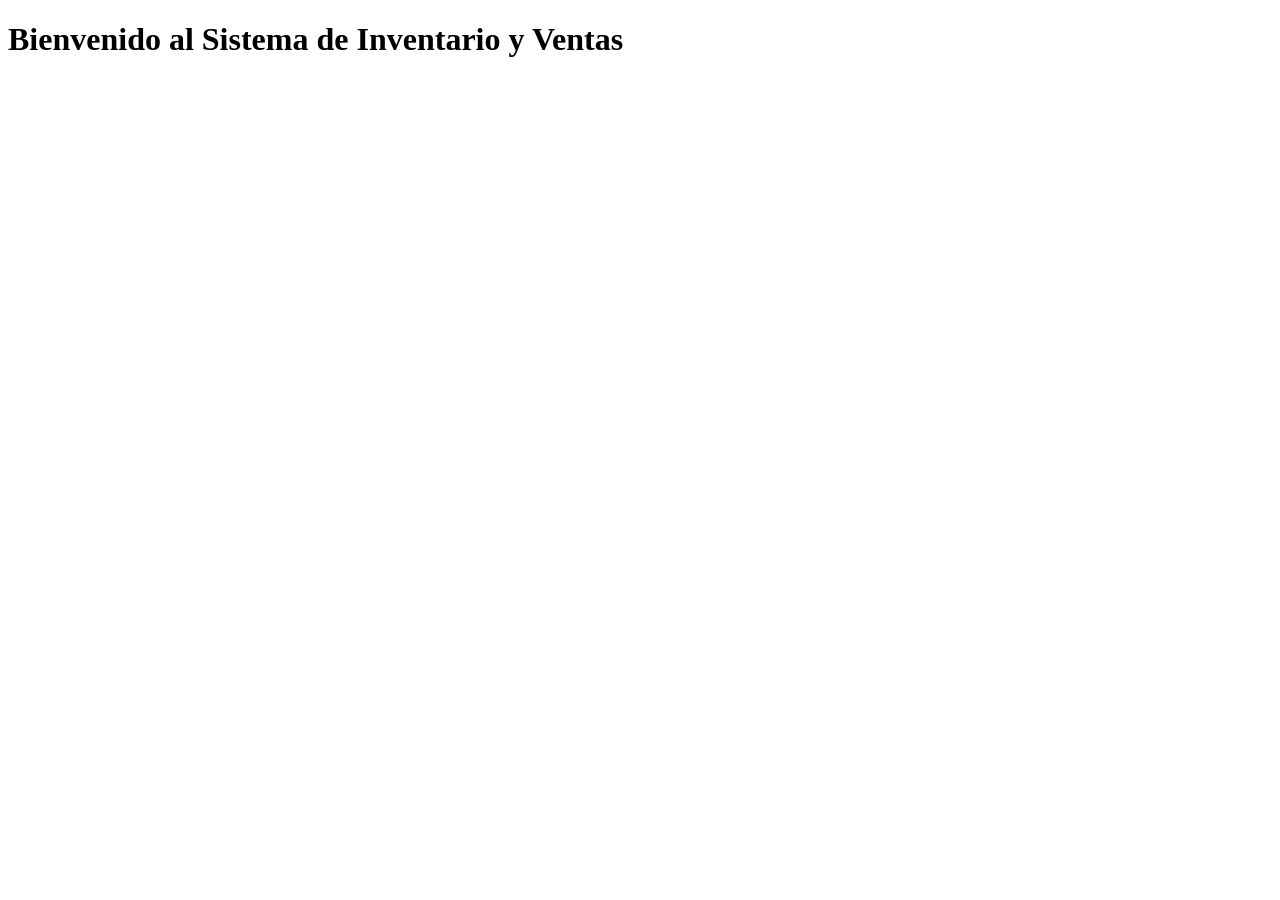
==== Index.html @ d79b55d0 "Primer commit: Estructura base del sistema de inventario" ====
<!DOCTYPE html>
<html lang="es">
<head>
    <meta charset="UTF-8">
    <title>Sistema de Inventario Ventas- Alexandra Carballo</title>
</head>
<body>
    <h1>Bienvenido al Sistema de Inventario y Ventas</h1>
</body>
</html>
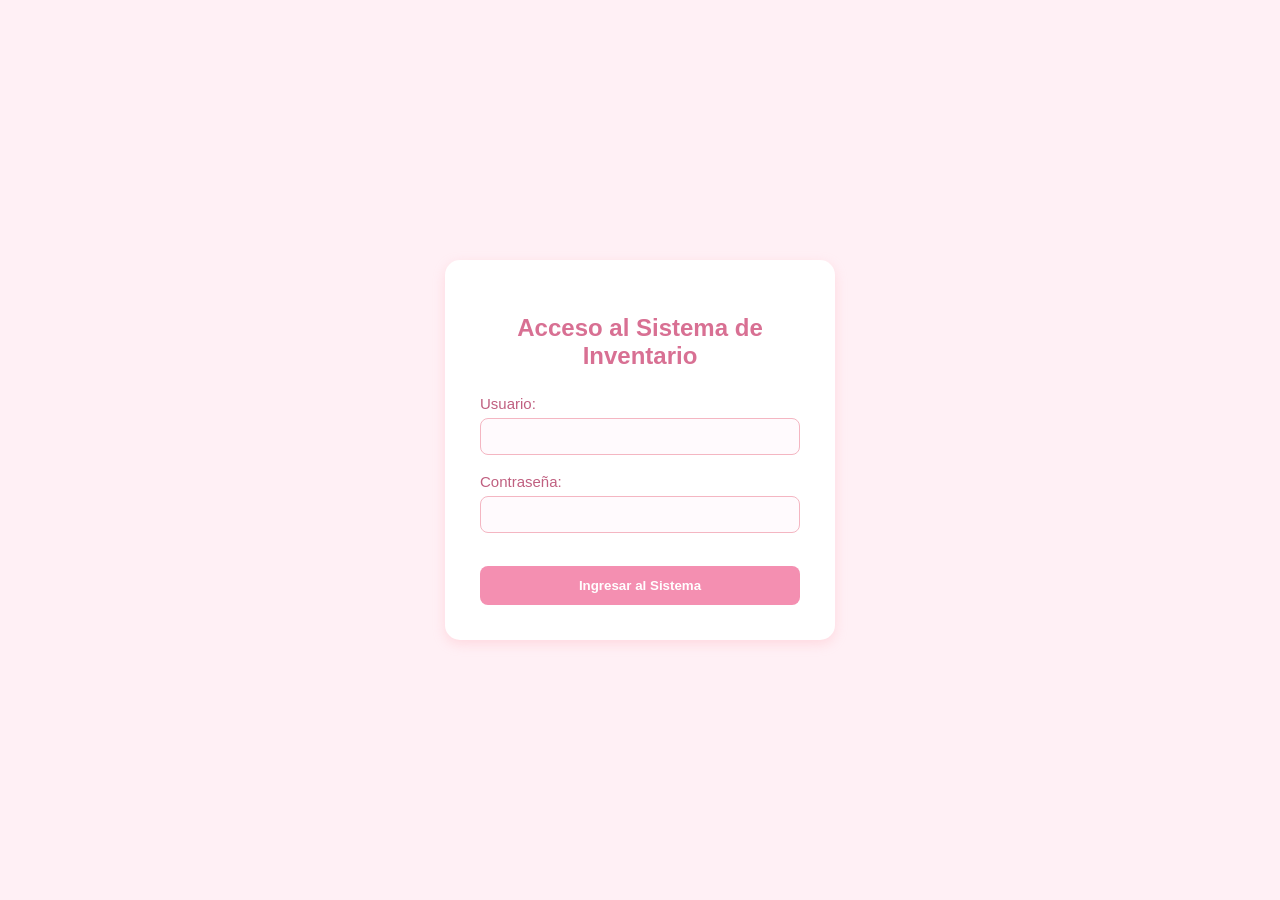
==== commit 91a8f4c1: "Agregado archivo style.css" ====
--- a/Index.html
+++ b/Index.html
@@ -2,9 +2,34 @@
 <html lang="es">
 <head>
     <meta charset="UTF-8">
-    <title>Sistema de Inventario Ventas- Alexandra Carballo</title>
+    <meta name="viewport" content="width=device-width, initial-scale=1.0">
+    <title>Sistema de Inventario - Alexandra Carballo</title>
+
+    <link rel="stylesheet" href="style.css">
 </head>
 <body>
-    <h1>Bienvenido al Sistema de Inventario y Ventas</h1>
+
+    <div class="login-container">
+
+        <h2>Acceso al Sistema de Inventario</h2>
+
+        <form action="#" method="POST">
+
+            <label for="usuario">Usuario:</label>
+            <input type="text" id="usuario" name="usuario" required>
+
+            <br><br>
+
+            <label for="password">Contraseña:</label>
+            <input type="password" id="password" name="password" required>
+
+            <br><br>
+
+            <button type="submit">Ingresar al Sistema</button>
+
+        </form>
+
+    </div>
+
 </body>
 </html>
--- a/style.css
+++ b/style.css
@@ -0,0 +1,70 @@
+body {
+    font-family: 'Segoe UI', Tahoma, Geneva, Verdana, sans-serif;
+    background-color: #fff0f5;
+    display: flex;
+    justify-content: center;
+    align-items: center;
+    height: 100vh;
+    margin: 0;
+}
+
+
+.login-container {
+    background-color: white;
+    padding: 35px;
+    border-radius: 15px;
+    box-shadow: 0 4px 12px rgba(255, 182, 193, 0.4);
+    width: 320px;
+}
+
+
+h2 {
+    text-align: center;
+    color: #d87093;
+    margin-bottom: 25px;
+    font-weight: 600;
+}
+
+
+label {
+    color: #c06080;
+    font-size: 15px;
+    font-weight: 500;
+}
+
+
+input {
+    width: 100%;
+    padding: 10px;
+    margin-top: 5px;
+    border: 1px solid #f4b6c2;
+    border-radius: 8px;
+    box-sizing: border-box;
+    background-color: #fffafd;
+}
+
+
+input:focus {
+    outline: none;
+    border-color: #d87093;
+    box-shadow: 0 0 5px rgba(216, 112, 147, 0.4);
+}
+
+
+button {
+    width: 100%;
+    padding: 12px;
+    background-color: #f48fb1;
+    color: white;
+    border: none;
+    border-radius: 8px;
+    cursor: pointer;
+    font-weight: bold;
+    margin-top: 15px;
+    transition: 0.3s;
+}
+
+
+button:hover {
+    background-color: #ec7096;
+}
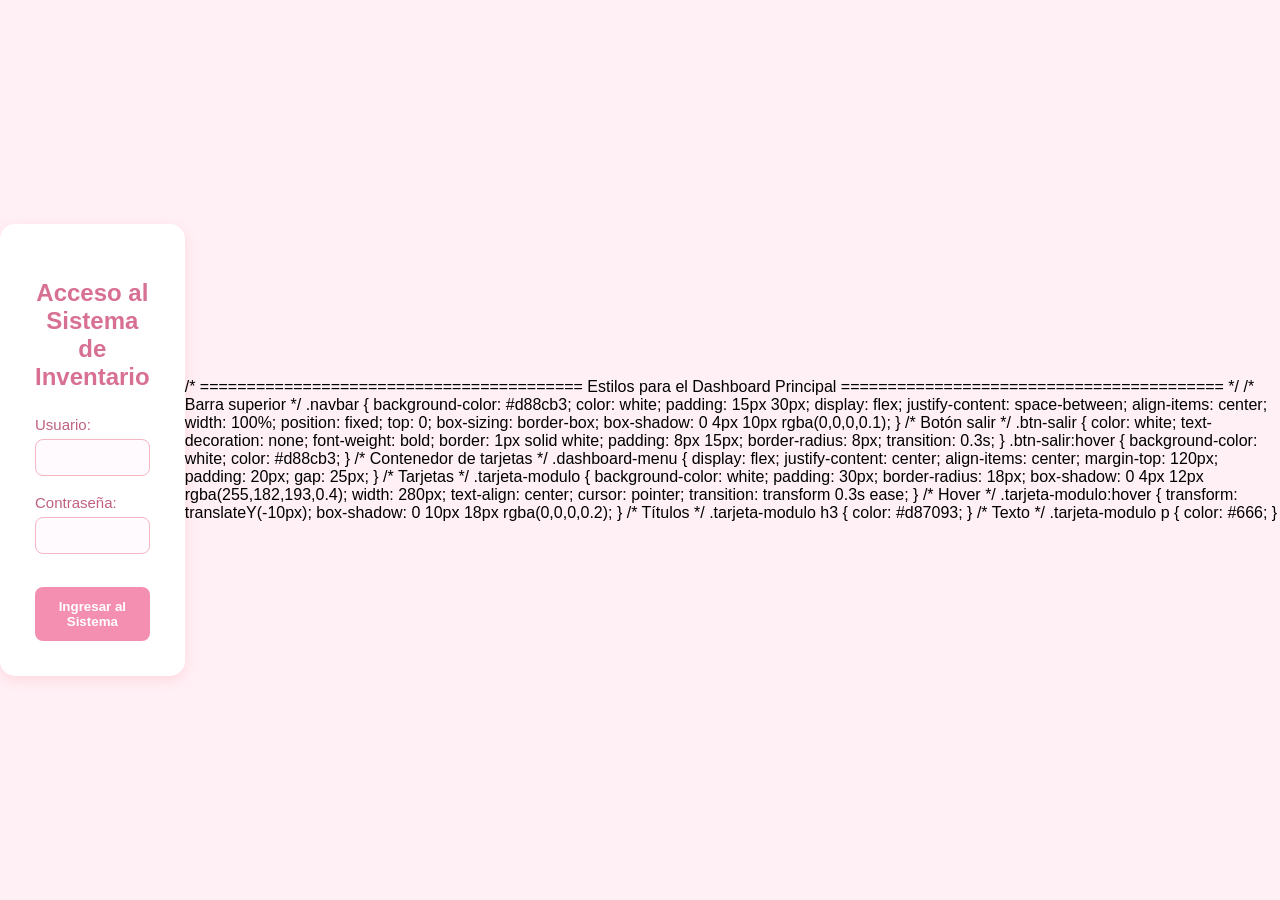
==== commit b22e38dc: "Creada la estructura y estilos del Dashboard principal" ====
--- a/Index.html
+++ b/Index.html
@@ -32,4 +32,76 @@
     </div>
 
 </body>
-</html>+</html>
+/* =========================================
+   Estilos para el Dashboard Principal
+========================================= */
+
+/* Barra superior */
+.navbar {
+    background-color: #d88cb3;
+    color: white;
+    padding: 15px 30px;
+    display: flex;
+    justify-content: space-between;
+    align-items: center;
+    width: 100%;
+    position: fixed;
+    top: 0;
+    box-sizing: border-box;
+    box-shadow: 0 4px 10px rgba(0,0,0,0.1);
+}
+
+/* Botón salir */
+.btn-salir {
+    color: white;
+    text-decoration: none;
+    font-weight: bold;
+    border: 1px solid white;
+    padding: 8px 15px;
+    border-radius: 8px;
+    transition: 0.3s;
+}
+
+.btn-salir:hover {
+    background-color: white;
+    color: #d88cb3;
+}
+
+/* Contenedor de tarjetas */
+.dashboard-menu {
+    display: flex;
+    justify-content: center;
+    align-items: center;
+    margin-top: 120px;
+    padding: 20px;
+    gap: 25px;
+}
+
+/* Tarjetas */
+.tarjeta-modulo {
+    background-color: white;
+    padding: 30px;
+    border-radius: 18px;
+    box-shadow: 0 4px 12px rgba(255,182,193,0.4);
+    width: 280px;
+    text-align: center;
+    cursor: pointer;
+    transition: transform 0.3s ease;
+}
+
+/* Hover */
+.tarjeta-modulo:hover {
+    transform: translateY(-10px);
+    box-shadow: 0 10px 18px rgba(0,0,0,0.2);
+}
+
+/* Títulos */
+.tarjeta-modulo h3 {
+    color: #d87093;
+}
+
+/* Texto */
+.tarjeta-modulo p {
+    color: #666;
+}
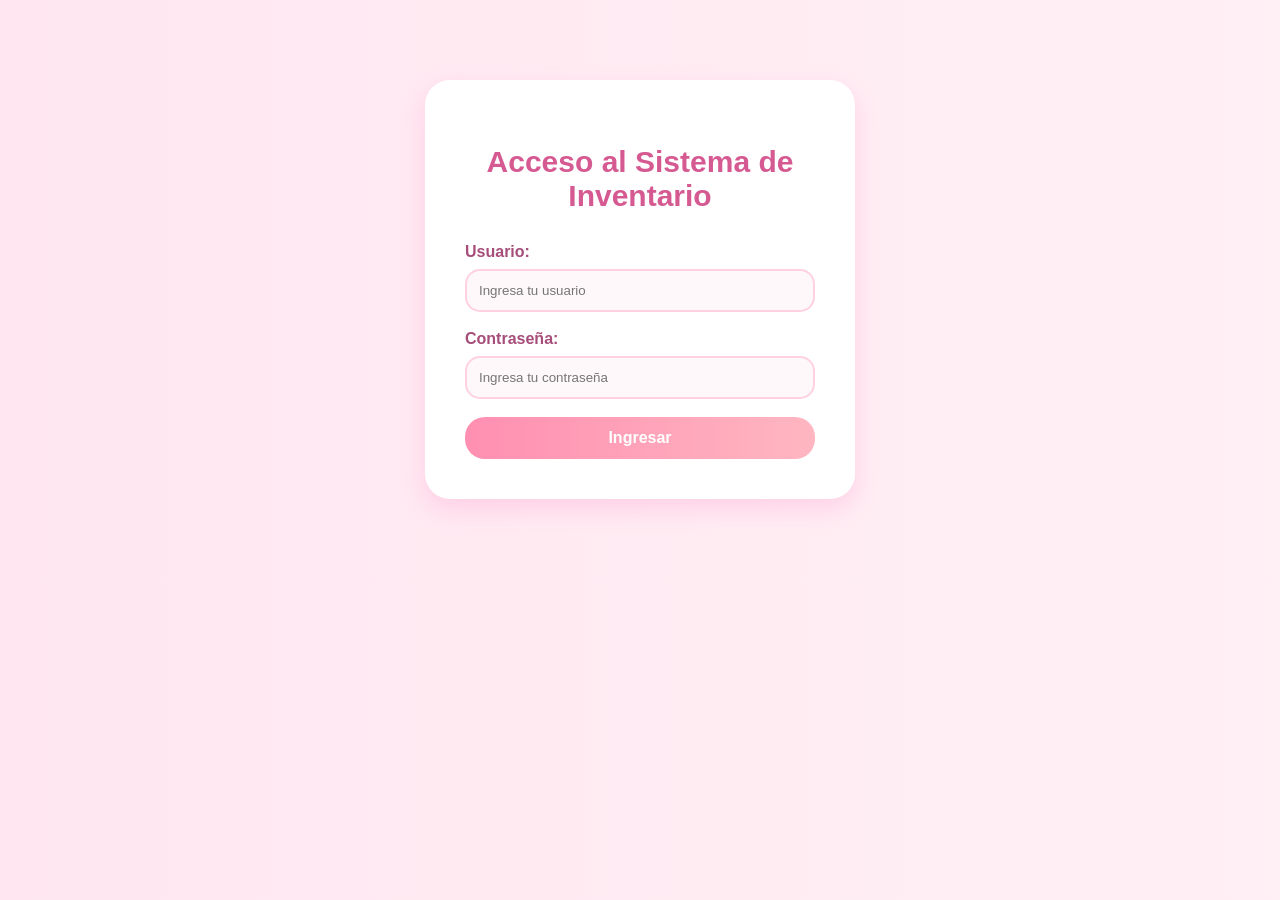
==== commit aba82469: "Actualiza interfaz del sistema antiguo" ====
--- a/Index.html
+++ b/Index.html
@@ -1,107 +1,38 @@
 <!DOCTYPE html>
 <html lang="es">
+
 <head>
     <meta charset="UTF-8">
-    <meta name="viewport" content="width=device-width, initial-scale=1.0">
-    <title>Sistema de Inventario - Alexandra Carballo</title>
+    <title>Login - Sistema</title>
 
     <link rel="stylesheet" href="style.css">
 </head>
+
 <body>
 
     <div class="login-container">
 
         <h2>Acceso al Sistema de Inventario</h2>
 
-        <form action="#" method="POST">
+        <form>
 
-            <label for="usuario">Usuario:</label>
-            <input type="text" id="usuario" name="usuario" required>
+            <label>Usuario:</label>
 
-            <br><br>
+            <input type="text" placeholder="Ingresa tu usuario">
 
-            <label for="password">Contraseña:</label>
-            <input type="password" id="password" name="password" required>
+            <label>Contraseña:</label>
 
-            <br><br>
+            <input type="password" placeholder="Ingresa tu contraseña">
 
-            <button type="submit">Ingresar al Sistema</button>
+            <a href="dashboard.html">
+                <button type="button">
+                    Ingresar
+                </button>
+            </a>
 
         </form>
 
     </div>
 
 </body>
-</html>
-/* =========================================
-   Estilos para el Dashboard Principal
-========================================= */
-
-/* Barra superior */
-.navbar {
-    background-color: #d88cb3;
-    color: white;
-    padding: 15px 30px;
-    display: flex;
-    justify-content: space-between;
-    align-items: center;
-    width: 100%;
-    position: fixed;
-    top: 0;
-    box-sizing: border-box;
-    box-shadow: 0 4px 10px rgba(0,0,0,0.1);
-}
-
-/* Botón salir */
-.btn-salir {
-    color: white;
-    text-decoration: none;
-    font-weight: bold;
-    border: 1px solid white;
-    padding: 8px 15px;
-    border-radius: 8px;
-    transition: 0.3s;
-}
-
-.btn-salir:hover {
-    background-color: white;
-    color: #d88cb3;
-}
-
-/* Contenedor de tarjetas */
-.dashboard-menu {
-    display: flex;
-    justify-content: center;
-    align-items: center;
-    margin-top: 120px;
-    padding: 20px;
-    gap: 25px;
-}
-
-/* Tarjetas */
-.tarjeta-modulo {
-    background-color: white;
-    padding: 30px;
-    border-radius: 18px;
-    box-shadow: 0 4px 12px rgba(255,182,193,0.4);
-    width: 280px;
-    text-align: center;
-    cursor: pointer;
-    transition: transform 0.3s ease;
-}
-
-/* Hover */
-.tarjeta-modulo:hover {
-    transform: translateY(-10px);
-    box-shadow: 0 10px 18px rgba(0,0,0,0.2);
-}
-
-/* Títulos */
-.tarjeta-modulo h3 {
-    color: #d87093;
-}
-
-/* Texto */
-.tarjeta-modulo p {
-    color: #666;
-}+</html>
--- a/style.css
+++ b/style.css
@@ -1,70 +1,286 @@
+LOGIN
+
 body {
-    font-family: 'Segoe UI', Tahoma, Geneva, Verdana, sans-serif;
-    background-color: #fff0f5;
+
+    margin: 0;
+    padding: 0;
+
+    font-family: 'Segoe UI', sans-serif;
+
+    background: linear-gradient(to right, #ffe6f0, #fff5fa);
+}
+
+/* CONTENEDOR LOGIN */
+
+.login-container {
+
+    background-color: white;
+
+    width: 350px;
+
+    padding: 40px;
+
+    border-radius: 25px;
+
+    box-shadow: 0 10px 25px rgba(255,105,180,0.2);
+
+    margin: 80px auto;
+}
+
+/* TITULO */
+
+.login-container h2 {
+
+    text-align: center;
+
+    color: #d65a92;
+
+    margin-bottom: 30px;
+
+    font-size: 30px;
+}
+
+/* LABELS */
+
+.login-container label {
+
+    color: #a64d79;
+
+    font-weight: bold;
+}
+
+/* INPUTS */
+
+.login-container input {
+
+    width: 100%;
+
+    padding: 12px;
+
+    margin-top: 8px;
+
+    margin-bottom: 18px;
+
+    border: 2px solid #ffd1e3;
+
+    border-radius: 15px;
+
+    background-color: #fff8fb;
+
+    box-sizing: border-box;
+
+    outline: none;
+}
+
+/* BOTON */
+
+.login-container button {
+
+    width: 100%;
+
+    padding: 12px;
+
+    border: none;
+
+    border-radius: 20px;
+
+    background: linear-gradient(to right, #ff8fb1, #ffb6c1);
+
+    color: white;
+
+    font-size: 16px;
+
+    font-weight: bold;
+
+    cursor: pointer;
+
+    transition: 0.3s;
+}
+
+.login-container button:hover {
+
+    transform: scale(1.03);
+
+    box-shadow: 0 5px 15px rgba(255,105,180,0.3);
+}
+
+/* =========================
+ESTILO GENERAL
+========================= */
+
+body {
+    margin: 0;
+    padding: 0;
+    font-family: 'Trebuchet MS', 'Segoe UI', sans-serif;
+    background: linear-gradient(to right, #ffe6f0, #fff0f5);
+    color: #5c3b4d;
+}
+
+/* =========================
+BARRA SUPERIOR
+========================= */
+
+.navbar {
+    background-color: #ffb6c1;
+    padding: 18px 40px;
+
     display: flex;
-    justify-content: center;
+    justify-content: space-between;
     align-items: center;
-    height: 100vh;
+
+    box-shadow: 0 4px 10px rgba(0,0,0,0.1);
+}
+
+.navbar h2 {
     margin: 0;
-}
-
-
-.login-container {
+    color: white;
+    font-size: 28px;
+    font-weight: bold;
+    letter-spacing: 1px;
+}
+
+/* =========================
+BOTÓN DASHBOARD
+========================= */
+
+.btn-salir {
+    text-decoration: none;
     background-color: white;
+    color: #ff69b4;
+
+    padding: 10px 18px;
+    border-radius: 20px;
+
+    font-weight: bold;
+
+    transition: 0.3s;
+}
+
+.btn-salir:hover {
+    background-color: #ff69b4;
+    color: white;
+}
+
+/* =========================
+CONTENEDOR PRINCIPAL
+========================= */
+
+.contenedor-tabla {
+
+    width: 85%;
+    margin: 50px auto;
+
+    background-color: white;
+
     padding: 35px;
+
+    border-radius: 20px;
+
+    box-shadow: 0 8px 20px rgba(255, 105, 180, 0.15);
+}
+
+/* =========================
+TÍTULO
+========================= */
+
+.contenedor-tabla h3 {
+
+    text-align: center;
+
+    color: #d65a92;
+
+    font-size: 32px;
+
+    margin-bottom: 30px;
+}
+
+/* =========================
+BOTÓN NUEVO PRODUCTO
+========================= */
+
+.btn-nuevo {
+
+    background: linear-gradient(to right, #ff8fb1, #ffb6c1);
+
+    color: white;
+
+    border: none;
+
+    padding: 12px 20px;
+
+    border-radius: 30px;
+
+    font-size: 15px;
+
+    font-weight: bold;
+
+    cursor: pointer;
+
+    margin-bottom: 25px;
+
+    transition: 0.3s;
+}
+
+.btn-nuevo:hover {
+
+    transform: scale(1.05);
+
+    box-shadow: 0 5px 15px rgba(255,105,180,0.3);
+}
+
+/* =========================
+TABLA
+========================= */
+
+.tabla-inventario {
+
+    width: 100%;
+
+    border-collapse: collapse;
+
+    overflow: hidden;
+
     border-radius: 15px;
-    box-shadow: 0 4px 12px rgba(255, 182, 193, 0.4);
-    width: 320px;
-}
-
-
-h2 {
+}
+
+/* ENCABEZADOS */
+
+.tabla-inventario th {
+
+    background-color: #ffb6c1;
+
+    color: white;
+
+    padding: 15px;
+
+    font-size: 16px;
+}
+
+/* CELDAS */
+
+.tabla-inventario td {
+
+    padding: 15px;
+
     text-align: center;
-    color: #d87093;
-    margin-bottom: 25px;
-    font-weight: 600;
-}
-
-
-label {
-    color: #c06080;
+
+    border-bottom: 1px solid #ffd6e3;
+
     font-size: 15px;
-    font-weight: 500;
-}
-
-
-input {
-    width: 100%;
-    padding: 10px;
-    margin-top: 5px;
-    border: 1px solid #f4b6c2;
-    border-radius: 8px;
-    box-sizing: border-box;
-    background-color: #fffafd;
-}
-
-
-input:focus {
-    outline: none;
-    border-color: #d87093;
-    box-shadow: 0 0 5px rgba(216, 112, 147, 0.4);
-}
-
-
-button {
-    width: 100%;
-    padding: 12px;
-    background-color: #f48fb1;
-    color: white;
-    border: none;
-    border-radius: 8px;
-    cursor: pointer;
-    font-weight: bold;
-    margin-top: 15px;
-    transition: 0.3s;
-}
-
-
-button:hover {
-    background-color: #ec7096;
+}
+
+/* FILAS */
+
+.tabla-inventario tr {
+
+    background-color: #fff9fb;
+
+    transition: 0.3s;
+}
+
+.tabla-inventario tr:hover {
+
+    background-color: #ffe6f0;
+
+    transform: scale(1.01);
 }
